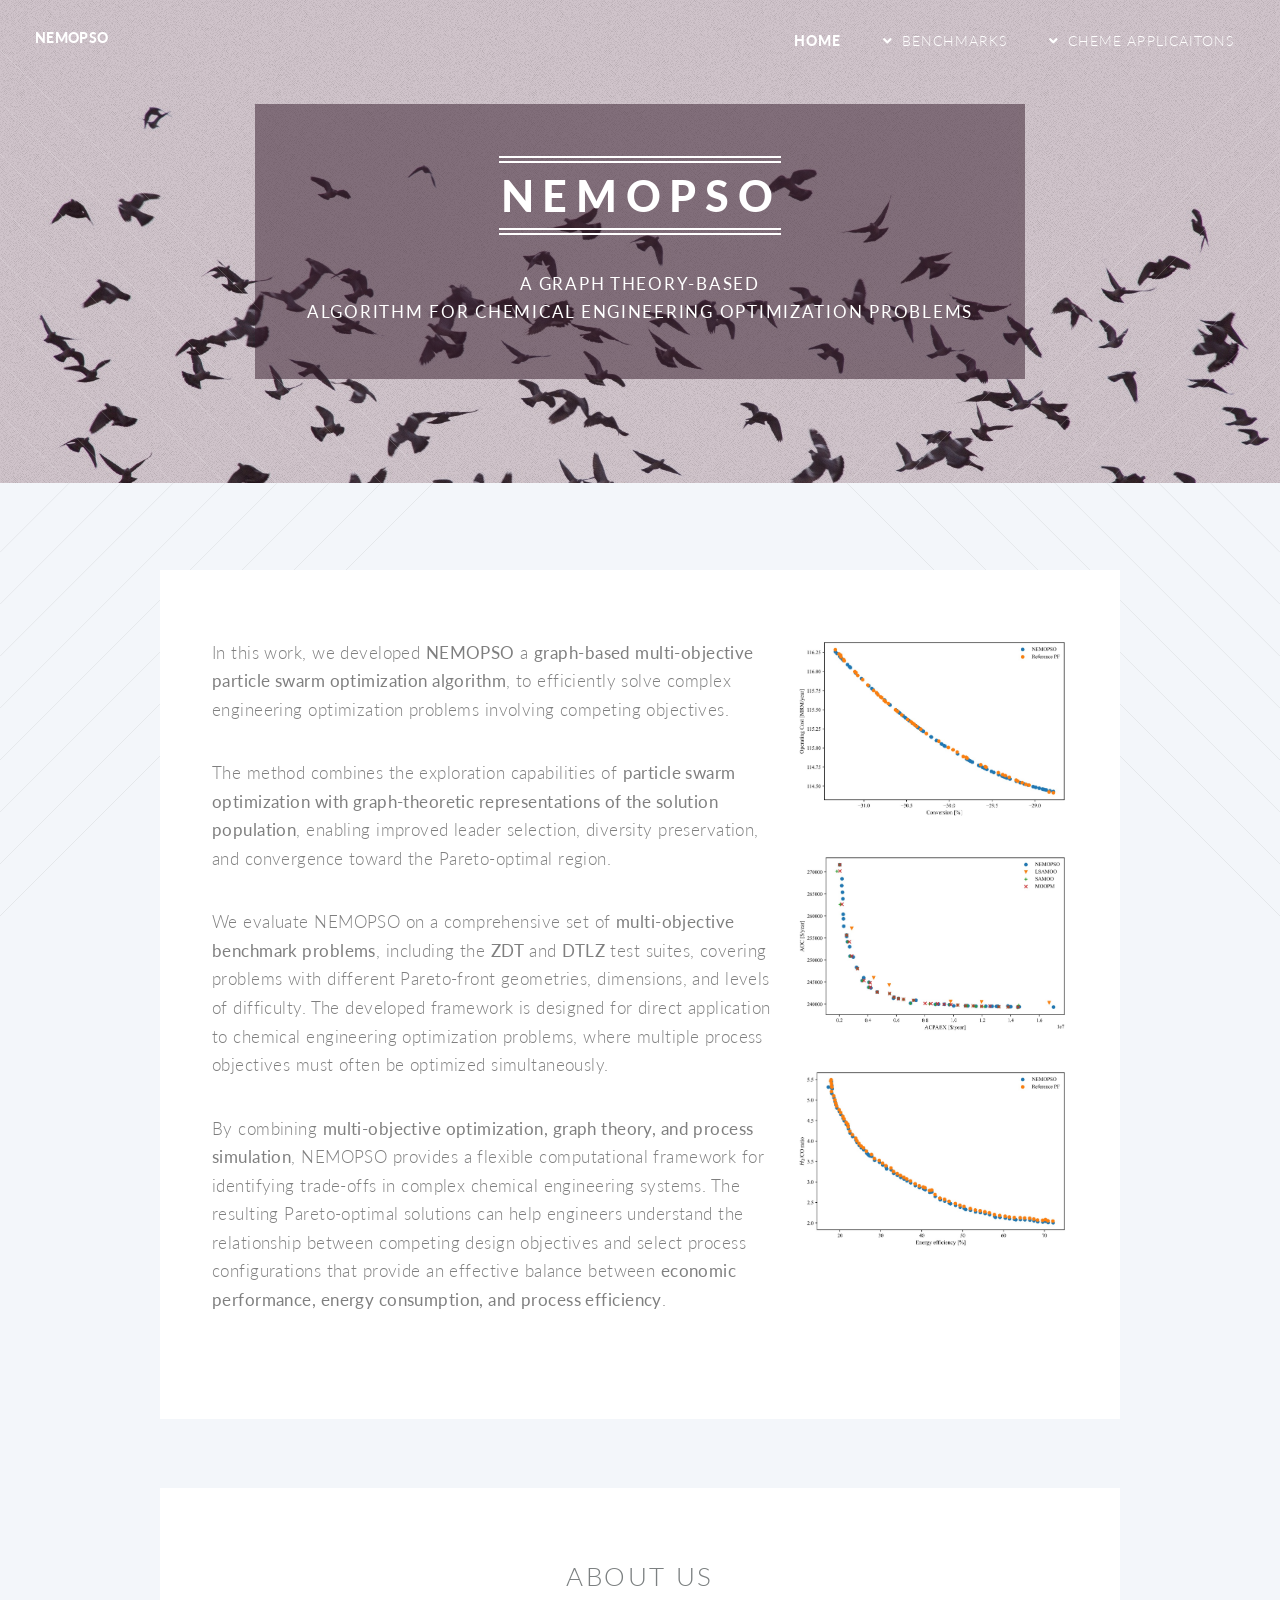
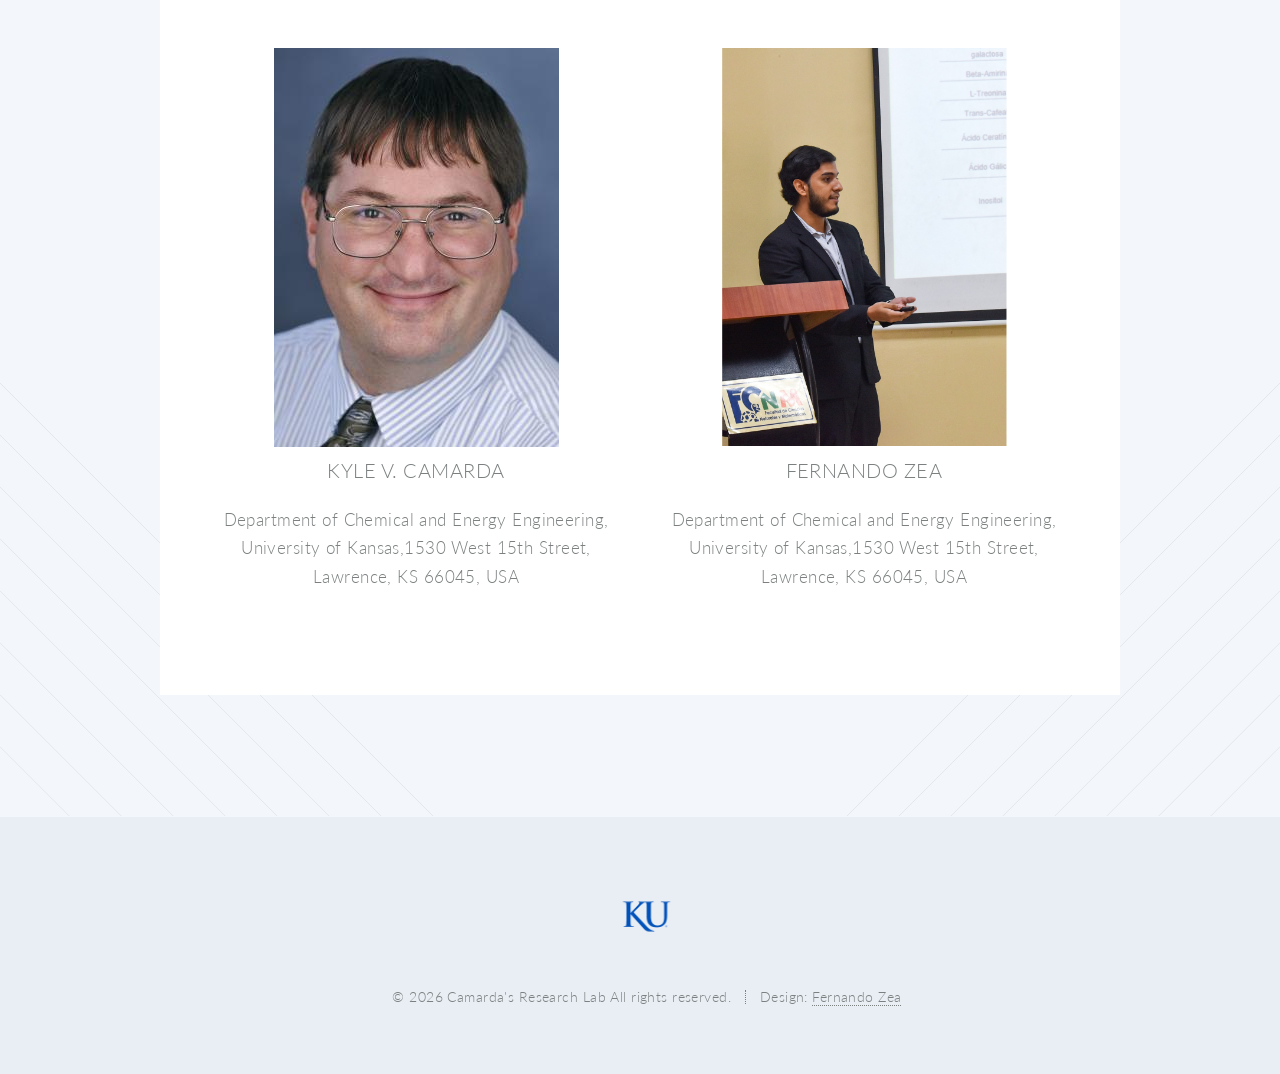
==== index.html @ f082ff65 "Add files via upload" ====
<!DOCTYPE HTML>

<html>
	<head>
		<title>Network-Enhanced Multi-Objective Particle Swarm Optimization (NEMOPSO)</title>
		<meta charset="utf-8" />
		<meta name="viewport" content="width=device-width, initial-scale=1, user-scalable=no" />
		<link rel="stylesheet" href="assets/css/main.css" />
		<noscript><link rel="stylesheet" href="assets/css/noscript.css" /></noscript>
	</head>
	<body class="index is-preload">
		<div id="page-wrapper">
	
			<!-- Header -->
				<header id="header" class="alt">
					<h1 id="logo"><a href="index.html">NEMOPSO<span></span></a></h1>
					<nav id="nav">
						<ul>
							<li class="current"><a href="index.html">Home</a></li>
							<li class="submenu">
								<a href="#">Benchmarks</a>
								<ul>
									<li class="submenu"><a href="zdt1.html">ZDT1</a>
									</li>
									<li class="submenu"><a href="zdt2.html">ZDT2</a>
									</li>
									<li class="submenu"><a href="zdt3.html">ZDT3</a>
									</li>
									<li class="submenu"><a href="zdt4.html">ZDT4</a>
									</li>
									<li class="submenu"><a href="zdt6.html">ZDT6</a>
									</li>
								</ul>
							</li>
							<li class="submenu">
								<a href="#">ChemE Applicaitons</a>
								<ul>
									<li class="submenu"><a href="LDPE.html">LDPE Reactor</a>
									</li>
									<li class="submenu"><a href="Distillation.html">Distillation Column</a>
									</li>
									<li class="submenu"><a href="TRM.html">Tri-Methane Reforming</a>
									</li>
									<li class="submenu"><a href="Snar.html">Nucleophilic Substitution</a>
									</li>
								</ul>
							</li>
						</ul>
					</nav>
				</header>

			<!-- Banner -->
				<section id="banner">
					<div class="inner">
						<header>
							<h2>NEMOPSO</h2>
						</header>
						<p><strong>A Graph Theory-Based</strong>
						<br />
						 <strong>Algorithm for Chemical Engineering Optimization Problems</strong></p>
						<!--footer>
							<ul class="buttons stacked">
								<li><a href="#main" class="button fit scrolly">Tell Me More</a></li>
							</ul>
						</footer-->
					</div>

				</section>

			<!-- Main -->
				<article id="main">
					<!-- One -->
						<section class="wrapper style2 container special-alt">
							<div class="row gtr-50">
								<div class="col-8 col-12-narrower">
									<header>
										<p>In this work, we developed <strong>NEMOPSO</strong> a <strong>graph-based multi-objective particle swarm optimization algorithm</strong>, to efficiently solve complex engineering optimization problems involving competing objectives.</p>
									</header>
									<p>The method combines the exploration capabilities of <strong>particle swarm optimization with graph-theoretic representations of the solution population</strong>, enabling improved leader selection, diversity preservation, and convergence toward the Pareto-optimal region.</p>
									<p>We evaluate NEMOPSO on a comprehensive set of <strong>multi-objective benchmark problems</strong>, including the <strong>ZDT</strong> and <strong>DTLZ</strong> test suites, covering problems with different Pareto-front geometries, dimensions, and levels of difficulty.
									The developed framework is designed for direct application to chemical engineering optimization problems, where multiple process objectives must often be optimized simultaneously.</p>
									<p>By combining <strong>multi-objective optimization, graph theory, and process simulation</strong>, NEMOPSO provides a flexible computational framework for identifying trade-offs in complex chemical engineering systems. 
										The resulting Pareto-optimal solutions can help engineers understand the relationship between competing design objectives and select process configurations that provide an effective balance between 
										<strong>economic performance, energy consumption, and process efficiency</strong>.</p>
								</div>
								<div class="col-4 col-12-narrower imp-narrower">
									<section>
										<a href="#" class="image featured"><img src="images\Fig_1_Pareto front comparison of reference problem and NEMOPSO LDPE reactor.jpg" alt="" /></a>
										<a href="#" class="image featured"><img src="images/Fig_2_Pareto front comparison of reference problem and NEMOPSO Distillation column.jpg" alt="" /></a>
										<a href="#" class="image featured"><img src="images/Fig_3_Pareto front comparison of reference problem and NEMOPSO TRM.jpg" alt="" /></a>
									</section>
								</div>
							</div>
						</section>

					<!-- Two -->
						<section class="wrapper style3 container special">
							<header class="major">
								<h2>About us</h2>
							</header>
							<div class="row">
								<div class="col-6 col-12-narrower">
										<section>
										<img src="images/KyleCamarda.jpg" alt="" width="285" height="399"/>
										<header>
											<h3>Kyle V. Camarda</h3>
										</header>
										<p>Department of Chemical and Energy Engineering, University of Kansas,1530 West 15th Street, 
											Lawrence, KS 66045, USA</p>
									</section>
								</div>
								<div class="col-6 col-12-narrower">
									<section>
										<img src="images/Fernando Zea.svg" alt="" width="285" height="399"/>
										<header>
											<h3>Fernando Zea</h3>
										</header>
										<p>Department of Chemical and Energy Engineering, University of Kansas,1530 West 15th Street, 
											Lawrence, KS 66045, USA</p>
									</section>
								</div>
							</div>
							<div class="row">
								<div class="col-6 col-12-narrower">
									<section>
									</section>
								</div>
								<div class="col-6 col-12-narrower">
									<section>
									</section>
								</div>
							</div>
						</section>
				</article>

			<!-- Footer -->
				<footer id="footer">
					<div style="display: flex; align-items: center; justify-content: center;">
						<ul class="icons">
							<li>
								<a href="https://ku.edu/" target="_blank" class="icon brands circle">
									<img src="images/Untitled design.png" class="icon brands circle" alt="Icon">
								</a>
							</li>
						</ul>
					</div>
					<ul class="copyright">
						<li>&copy; 2026 Camarda's Research Lab All rights reserved.</li><li>Design: <a href="https://github.com/zeafernando">Fernando Zea</a></li>
					</ul>
				</footer>
		</div>

		<!-- Scripts -->
			<script src="assets/js/jquery.min.js"></script>
			<script src="assets/js/jquery.dropotron.min.js"></script>
			<script src="assets/js/jquery.scrolly.min.js"></script>
			<script src="assets/js/jquery.scrollex.min.js"></script>
			<script src="assets/js/browser.min.js"></script>
			<script src="assets/js/breakpoints.min.js"></script>
			<script src="assets/js/util.js"></script>
			<script src="assets/js/main.js"></script>

	</body>
</html>
---- assets/css/main.css ----
@import url("fontawesome-all.min.css");
@import url("https://fonts.googleapis.com/css?family=Lato:300,400,900");

/*
	Twenty by HTML5 UP
	html5up.net | @ajlkn
	Free for personal and commercial use under the CCA 3.0 license (html5up.net/license)
*/

html, body, div, span, applet, object,
iframe, h1, h2, h3, h4, h5, h6, p, blockquote,
pre, a, abbr, acronym, address, big, cite,
code, del, dfn, em, img, ins, kbd, q, s, samp,
small, strike, strong, sub, sup, tt, var, b,
u, i, center, dl, dt, dd, ol, ul, li, fieldset,
form, label, legend, table, caption, tbody,
tfoot, thead, tr, th, td, article, aside,
canvas, details, embed, figure, figcaption,
footer, header, hgroup, menu, nav, output, ruby,
section, summary, time, mark, audio, video {
	margin: 0;
	padding: 0;
	border: 0;
	font-size: 100%;
	font: inherit;
	vertical-align: baseline;}

article, aside, details, figcaption, figure,
footer, header, hgroup, menu, nav, section {
	display: block;}

body {
	line-height: 1;
}

ol, ul {
	list-style: none;
}

blockquote, q {
	quotes: none;
}

	blockquote:before, blockquote:after, q:before, q:after {
		content: '';
		content: none;
	}

table {
	border-collapse: collapse;
	border-spacing: 0;
}

body {
	-webkit-text-size-adjust: none;
}

mark {
	background-color: transparent;
	color: inherit;
}

input::-moz-focus-inner {
	border: 0;
	padding: 0;
}

input, select, textarea {
	-moz-appearance: none;
	-webkit-appearance: none;
	-ms-appearance: none;
	appearance: none;
}

/* Basic */

	html {
		box-sizing: border-box;
	}

	*, *:before, *:after {
		box-sizing: inherit;
	}

	body {
		background: #f3f6fa;
	}

		body.is-preload *, body.is-preload *:before, body.is-preload *:after {
			-moz-animation: none !important;
			-webkit-animation: none !important;
			-ms-animation: none !important;
			animation: none !important;
			-moz-transition: none !important;
			-webkit-transition: none !important;
			-ms-transition: none !important;
			transition: none !important;
		}

	body, input, select, textarea {
		color: #7c8081;
		font-family: 'Lato', sans-serif;
		font-size: 15pt;
		font-weight: 300;
		letter-spacing: 0.025em;
		line-height: 1.75em;
	}

	a {
		-moz-transition: color 0.2s ease-in-out, border-color 0.2s ease-in-out, background-color 0.2s ease-in-out;
		-webkit-transition: color 0.2s ease-in-out, border-color 0.2s ease-in-out, background-color 0.2s ease-in-out;
		-ms-transition: color 0.2s ease-in-out, border-color 0.2s ease-in-out, background-color 0.2s ease-in-out;
		transition: color 0.2s ease-in-out, border-color 0.2s ease-in-out, background-color 0.2s ease-in-out;
		color: #3fb1a3;
		text-decoration: none;
		border-bottom: dotted 1px;
	}

		a:hover {
			border-bottom-color: transparent;
		}

	strong, b {
		font-weight: 400;
	}

	p, ul, ol, dl, table, blockquote {
		margin: 0 0 2em 0;
	}

	h1, h2, h3, h4, h5, h6 {
		color: inherit;
		font-weight: 300;
		line-height: 1.75em;
		margin-bottom: 1em;
		text-transform: uppercase;
	}

		h1 a, h2 a, h3 a, h4 a, h5 a, h6 a {
			color: inherit;
			text-decoration: none;
			border: 0;
		}

	h2 {
		font-size: 1.5em;
		letter-spacing: 0.1em;
	}

	h3 {
		font-size: 1.15em;
		letter-spacing: 0.025em;
	}

	sub {
		font-size: 0.8em;
		position: relative;
		top: 0.5em;
	}

	sup {
		font-size: 0.8em;
		position: relative;
		top: -0.5em;
	}

	hr {
		border-top: solid 1px rgba(124, 128, 129, 0.2);
		border: 0;
		margin-bottom: 1.5em;
	}

	blockquote {
		border-left: solid 0.5em rgba(124, 128, 129, 0.2);
		font-style: italic;
		padding: 1em 0 1em 2em;
	}

/* Container */

	.container {
		margin: 0 auto;
		max-width: 100%;
		width: 1400px;
	}

		.container.medium {
			width: 1050px;
		}

		@media screen and (max-width: 1680px) {

			.container {
				width: 1200px;
			}

				.container.medium {
					width: 900px;
				}

		}

		@media screen and (max-width: 1280px) {

			.container {
				width: 960px;
			}

				.container.medium {
					width: 735px;
				}

		}

		@media screen and (max-width: 980px) {

			.container {
				width: 95%;
			}

				.container.medium {
					width: 71.25%;
				}

		}

		@media screen and (max-width: 840px) {

			.container {
				width: 95%;
			}

				.container.medium {
					width: 95%;
				}

		}

		@media screen and (max-width: 736px) {

			.container {
				width: 100%;
			}

				.container.medium {
					width: 100%;
				}

		}

/* Row */

	.row {
		display: flex;
		flex-wrap: wrap;
		box-sizing: border-box;
		align-items: stretch;
	}

		.row > * {
			box-sizing: border-box;
		}

		.row.gtr-uniform > * > :last-child {
			margin-bottom: 0;
		}

		.row.aln-left {
			justify-content: flex-start;
		}

		.row.aln-center {
			justify-content: center;
		}

		.row.aln-right {
			justify-content: flex-end;
		}

		.row.aln-top {
			align-items: flex-start;
		}

		.row.aln-middle {
			align-items: center;
		}

		.row.aln-bottom {
			align-items: flex-end;
		}

		.row > .imp {
			order: -1;
		}

		.row > .col-1 {
			width: 8.33333%;
		}

		.row > .off-1 {
			margin-left: 8.33333%;
		}

		.row > .col-2 {
			width: 16.66667%;
		}

		.row > .off-2 {
			margin-left: 16.66667%;
		}

		.row > .col-3 {
			width: 25%;
		}

		.row > .off-3 {
			margin-left: 25%;
		}

		.row > .col-4 {
			width: 33.33333%;
		}

		.row > .off-4 {
			margin-left: 33.33333%;
		}

		.row > .col-5 {
			width: 41.66667%;
		}

		.row > .off-5 {
			margin-left: 41.66667%;
		}

		.row > .col-6 {
			width: 50%;
		}

		.row > .off-6 {
			margin-left: 50%;
		}

		.row > .col-7 {
			width: 58.33333%;
		}

		.row > .off-7 {
			margin-left: 58.33333%;
		}

		.row > .col-8 {
			width: 66.66667%;
		}

		.row > .off-8 {
			margin-left: 66.66667%;
		}

		.row > .col-9 {
			width: 75%;
		}

		.row > .off-9 {
			margin-left: 75%;
		}

		.row > .col-10 {
			width: 83.33333%;
		}

		.row > .off-10 {
			margin-left: 83.33333%;
		}

		.row > .col-11 {
			width: 91.66667%;
		}

		.row > .off-11 {
			margin-left: 91.66667%;
		}

		.row > .col-12 {
			width: 100%;
		}

		.row > .off-12 {
			margin-left: 100%;
		}

		.row.gtr-0 {
			margin-top: 0px;
			margin-left: 0px;
		}

			.row.gtr-0 > * {
				padding: 0px 0 0 0px;
			}

			.row.gtr-0.gtr-uniform {
				margin-top: 0px;
			}

				.row.gtr-0.gtr-uniform > * {
					padding-top: 0px;
				}

		.row.gtr-25 {
			margin-top: -12.5px;
			margin-left: -12.5px;
		}

			.row.gtr-25 > * {
				padding: 12.5px 0 0 12.5px;
			}

			.row.gtr-25.gtr-uniform {
				margin-top: -12.5px;
			}

				.row.gtr-25.gtr-uniform > * {
					padding-top: 12.5px;
				}

		.row.gtr-50 {
			margin-top: -25px;
			margin-left: -25px;
		}

			.row.gtr-50 > * {
				padding: 25px 0 0 25px;
			}

			.row.gtr-50.gtr-uniform {
				margin-top: -25px;
			}

				.row.gtr-50.gtr-uniform > * {
					padding-top: 25px;
				}

		.row {
			margin-top: -50px;
			margin-left: -50px;
		}

			.row > * {
				padding: 50px 0 0 50px;
			}

			.row.gtr-uniform {
				margin-top: -50px;
			}

				.row.gtr-uniform > * {
					padding-top: 50px;
				}

		.row.gtr-150 {
			margin-top: -75px;
			margin-left: -75px;
		}

			.row.gtr-150 > * {
				padding: 75px 0 0 75px;
			}

			.row.gtr-150.gtr-uniform {
				margin-top: -75px;
			}

				.row.gtr-150.gtr-uniform > * {
					padding-top: 75px;
				}

		.row.gtr-200 {
			margin-top: -100px;
			margin-left: -100px;
		}

			.row.gtr-200 > * {
				padding: 100px 0 0 100px;
			}

			.row.gtr-200.gtr-uniform {
				margin-top: -100px;
			}

				.row.gtr-200.gtr-uniform > * {
					padding-top: 100px;
				}

		@media screen and (max-width: 1680px) {

			.row {
				display: flex;
				flex-wrap: wrap;
				box-sizing: border-box;
				align-items: stretch;
			}

				.row > * {
					box-sizing: border-box;
				}

				.row.gtr-uniform > * > :last-child {
					margin-bottom: 0;
				}

				.row.aln-left {
					justify-content: flex-start;
				}

				.row.aln-center {
					justify-content: center;
				}

				.row.aln-right {
					justify-content: flex-end;
				}

				.row.aln-top {
					align-items: flex-start;
				}

				.row.aln-middle {
					align-items: center;
				}

				.row.aln-bottom {
					align-items: flex-end;
				}

				.row > .imp-wide {
					order: -1;
				}

				.row > .col-1-wide {
					width: 8.33333%;
				}

				.row > .off-1-wide {
					margin-left: 8.33333%;
				}

				.row > .col-2-wide {
					width: 16.66667%;
				}

				.row > .off-2-wide {
					margin-left: 16.66667%;
				}

				.row > .col-3-wide {
					width: 25%;
				}

				.row > .off-3-wide {
					margin-left: 25%;
				}

				.row > .col-4-wide {
					width: 33.33333%;
				}

				.row > .off-4-wide {
					margin-left: 33.33333%;
				}

				.row > .col-5-wide {
					width: 41.66667%;
				}

				.row > .off-5-wide {
					margin-left: 41.66667%;
				}

				.row > .col-6-wide {
					width: 50%;
				}

				.row > .off-6-wide {
					margin-left: 50%;
				}

				.row > .col-7-wide {
					width: 58.33333%;
				}

				.row > .off-7-wide {
					margin-left: 58.33333%;
				}

				.row > .col-8-wide {
					width: 66.66667%;
				}

				.row > .off-8-wide {
					margin-left: 66.66667%;
				}

				.row > .col-9-wide {
					width: 75%;
				}

				.row > .off-9-wide {
					margin-left: 75%;
				}

				.row > .col-10-wide {
					width: 83.33333%;
				}

				.row > .off-10-wide {
					margin-left: 83.33333%;
				}

				.row > .col-11-wide {
					width: 91.66667%;
				}

				.row > .off-11-wide {
					margin-left: 91.66667%;
				}

				.row > .col-12-wide {
					width: 100%;
				}

				.row > .off-12-wide {
					margin-left: 100%;
				}

				.row.gtr-0 {
					margin-top: 0px;
					margin-left: 0px;
				}

					.row.gtr-0 > * {
						padding: 0px 0 0 0px;
					}

					.row.gtr-0.gtr-uniform {
						margin-top: 0px;
					}

						.row.gtr-0.gtr-uniform > * {
							padding-top: 0px;
						}

				.row.gtr-25 {
					margin-top: -10px;
					margin-left: -10px;
				}

					.row.gtr-25 > * {
						padding: 10px 0 0 10px;
					}

					.row.gtr-25.gtr-uniform {
						margin-top: -10px;
					}

						.row.gtr-25.gtr-uniform > * {
							padding-top: 10px;
						}

				.row.gtr-50 {
					margin-top: -20px;
					margin-left: -20px;
				}

					.row.gtr-50 > * {
						padding: 20px 0 0 20px;
					}

					.row.gtr-50.gtr-uniform {
						margin-top: -20px;
					}

						.row.gtr-50.gtr-uniform > * {
							padding-top: 20px;
						}

				.row {
					margin-top: -40px;
					margin-left: -40px;
				}

					.row > * {
						padding: 40px 0 0 40px;
					}

					.row.gtr-uniform {
						margin-top: -40px;
					}

						.row.gtr-uniform > * {
							padding-top: 40px;
						}

				.row.gtr-150 {
					margin-top: -60px;
					margin-left: -60px;
				}

					.row.gtr-150 > * {
						padding: 60px 0 0 60px;
					}

					.row.gtr-150.gtr-uniform {
						margin-top: -60px;
					}

						.row.gtr-150.gtr-uniform > * {
							padding-top: 60px;
						}

				.row.gtr-200 {
					margin-top: -80px;
					margin-left: -80px;
				}

					.row.gtr-200 > * {
						padding: 80px 0 0 80px;
					}

					.row.gtr-200.gtr-uniform {
						margin-top: -80px;
					}

						.row.gtr-200.gtr-uniform > * {
							padding-top: 80px;
						}

		}

		@media screen and (max-width: 1280px) {

			.row {
				display: flex;
				flex-wrap: wrap;
				box-sizing: border-box;
				align-items: stretch;
			}

				.row > * {
					box-sizing: border-box;
				}

				.row.gtr-uniform > * > :last-child {
					margin-bottom: 0;
				}

				.row.aln-left {
					justify-content: flex-start;
				}

				.row.aln-center {
					justify-content: center;
				}

				.row.aln-right {
					justify-content: flex-end;
				}

				.row.aln-top {
					align-items: flex-start;
				}

				.row.aln-middle {
					align-items: center;
				}

				.row.aln-bottom {
					align-items: flex-end;
				}

				.row > .imp-normal {
					order: -1;
				}

				.row > .col-1-normal {
					width: 8.33333%;
				}

				.row > .off-1-normal {
					margin-left: 8.33333%;
				}

				.row > .col-2-normal {
					width: 16.66667%;
				}

				.row > .off-2-normal {
					margin-left: 16.66667%;
				}

				.row > .col-3-normal {
					width: 25%;
				}

				.row > .off-3-normal {
					margin-left: 25%;
				}

				.row > .col-4-normal {
					width: 33.33333%;
				}

				.row > .off-4-normal {
					margin-left: 33.33333%;
				}

				.row > .col-5-normal {
					width: 41.66667%;
				}

				.row > .off-5-normal {
					margin-left: 41.66667%;
				}

				.row > .col-6-normal {
					width: 50%;
				}

				.row > .off-6-normal {
					margin-left: 50%;
				}

				.row > .col-7-normal {
					width: 58.33333%;
				}

				.row > .off-7-normal {
					margin-left: 58.33333%;
				}

				.row > .col-8-normal {
					width: 66.66667%;
				}

				.row > .off-8-normal {
					margin-left: 66.66667%;
				}

				.row > .col-9-normal {
					width: 75%;
				}

				.row > .off-9-normal {
					margin-left: 75%;
				}

				.row > .col-10-normal {
					width: 83.33333%;
				}

				.row > .off-10-normal {
					margin-left: 83.33333%;
				}

				.row > .col-11-normal {
					width: 91.66667%;
				}

				.row > .off-11-normal {
					margin-left: 91.66667%;
				}

				.row > .col-12-normal {
					width: 100%;
				}

				.row > .off-12-normal {
					margin-left: 100%;
				}

				.row.gtr-0 {
					margin-top: 0px;
					margin-left: 0px;
				}

					.row.gtr-0 > * {
						padding: 0px 0 0 0px;
					}

					.row.gtr-0.gtr-uniform {
						margin-top: 0px;
					}

						.row.gtr-0.gtr-uniform > * {
							padding-top: 0px;
						}

				.row.gtr-25 {
					margin-top: -10px;
					margin-left: -10px;
				}

					.row.gtr-25 > * {
						padding: 10px 0 0 10px;
					}

					.row.gtr-25.gtr-uniform {
						margin-top: -10px;
					}

						.row.gtr-25.gtr-uniform > * {
							padding-top: 10px;
						}

				.row.gtr-50 {
					margin-top: -20px;
					margin-left: -20px;
				}

					.row.gtr-50 > * {
						padding: 20px 0 0 20px;
					}

					.row.gtr-50.gtr-uniform {
						margin-top: -20px;
					}

						.row.gtr-50.gtr-uniform > * {
							padding-top: 20px;
						}

				.row {
					margin-top: -40px;
					margin-left: -40px;
				}

					.row > * {
						padding: 40px 0 0 40px;
					}

					.row.gtr-uniform {
						margin-top: -40px;
					}

						.row.gtr-uniform > * {
							padding-top: 40px;
						}

				.row.gtr-150 {
					margin-top: -60px;
					margin-left: -60px;
				}

					.row.gtr-150 > * {
						padding: 60px 0 0 60px;
					}

					.row.gtr-150.gtr-uniform {
						margin-top: -60px;
					}

						.row.gtr-150.gtr-uniform > * {
							padding-top: 60px;
						}

				.row.gtr-200 {
					margin-top: -80px;
					margin-left: -80px;
				}

					.row.gtr-200 > * {
						padding: 80px 0 0 80px;
					}

					.row.gtr-200.gtr-uniform {
						margin-top: -80px;
					}

						.row.gtr-200.gtr-uniform > * {
							padding-top: 80px;
						}

		}

		@media screen and (max-width: 980px) {

			.row {
				display: flex;
				flex-wrap: wrap;
				box-sizing: border-box;
				align-items: stretch;
			}

				.row > * {
					box-sizing: border-box;
				}

				.row.gtr-uniform > * > :last-child {
					margin-bottom: 0;
				}

				.row.aln-left {
					justify-content: flex-start;
				}

				.row.aln-center {
					justify-content: center;
				}

				.row.aln-right {
					justify-content: flex-end;
				}

				.row.aln-top {
					align-items: flex-start;
				}

				.row.aln-middle {
					align-items: center;
				}

				.row.aln-bottom {
					align-items: flex-end;
				}

				.row > .imp-narrow {
					order: -1;
				}

				.row > .col-1-narrow {
					width: 8.33333%;
				}

				.row > .off-1-narrow {
					margin-left: 8.33333%;
				}

				.row > .col-2-narrow {
					width: 16.66667%;
				}

				.row > .off-2-narrow {
					margin-left: 16.66667%;
				}

				.row > .col-3-narrow {
					width: 25%;
				}

				.row > .off-3-narrow {
					margin-left: 25%;
				}

				.row > .col-4-narrow {
					width: 33.33333%;
				}

				.row > .off-4-narrow {
					margin-left: 33.33333%;
				}

				.row > .col-5-narrow {
					width: 41.66667%;
				}

				.row > .off-5-narrow {
					margin-left: 41.66667%;
				}

				.row > .col-6-narrow {
					width: 50%;
				}

				.row > .off-6-narrow {
					margin-left: 50%;
				}

				.row > .col-7-narrow {
					width: 58.33333%;
				}

				.row > .off-7-narrow {
					margin-left: 58.33333%;
				}

				.row > .col-8-narrow {
					width: 66.66667%;
				}

				.row > .off-8-narrow {
					margin-left: 66.66667%;
				}

				.row > .col-9-narrow {
					width: 75%;
				}

				.row > .off-9-narrow {
					margin-left: 75%;
				}

				.row > .col-10-narrow {
					width: 83.33333%;
				}

				.row > .off-10-narrow {
					margin-left: 83.33333%;
				}

				.row > .col-11-narrow {
					width: 91.66667%;
				}

				.row > .off-11-narrow {
					margin-left: 91.66667%;
				}

				.row > .col-12-narrow {
					width: 100%;
				}

				.row > .off-12-narrow {
					margin-left: 100%;
				}

				.row.gtr-0 {
					margin-top: 0px;
					margin-left: 0px;
				}

					.row.gtr-0 > * {
						padding: 0px 0 0 0px;
					}

					.row.gtr-0.gtr-uniform {
						margin-top: 0px;
					}

						.row.gtr-0.gtr-uniform > * {
							padding-top: 0px;
						}

				.row.gtr-25 {
					margin-top: -7.5px;
					margin-left: -7.5px;
				}

					.row.gtr-25 > * {
						padding: 7.5px 0 0 7.5px;
					}

					.row.gtr-25.gtr-uniform {
						margin-top: -7.5px;
					}

						.row.gtr-25.gtr-uniform > * {
							padding-top: 7.5px;
						}

				.row.gtr-50 {
					margin-top: -15px;
					margin-left: -15px;
				}

					.row.gtr-50 > * {
						padding: 15px 0 0 15px;
					}

					.row.gtr-50.gtr-uniform {
						margin-top: -15px;
					}

						.row.gtr-50.gtr-uniform > * {
							padding-top: 15px;
						}

				.row {
					margin-top: -30px;
					margin-left: -30px;
				}

					.row > * {
						padding: 30px 0 0 30px;
					}

					.row.gtr-uniform {
						margin-top: -30px;
					}

						.row.gtr-uniform > * {
							padding-top: 30px;
						}

				.row.gtr-150 {
					margin-top: -45px;
					margin-left: -45px;
				}

					.row.gtr-150 > * {
						padding: 45px 0 0 45px;
					}

					.row.gtr-150.gtr-uniform {
						margin-top: -45px;
					}

						.row.gtr-150.gtr-uniform > * {
							padding-top: 45px;
						}

				.row.gtr-200 {
					margin-top: -60px;
					margin-left: -60px;
				}

					.row.gtr-200 > * {
						padding: 60px 0 0 60px;
					}

					.row.gtr-200.gtr-uniform {
						margin-top: -60px;
					}

						.row.gtr-200.gtr-uniform > * {
							padding-top: 60px;
						}

		}

		@media screen and (max-width: 840px) {

			.row {
				display: flex;
				flex-wrap: wrap;
				box-sizing: border-box;
				align-items: stretch;
			}

				.row > * {
					box-sizing: border-box;
				}

				.row.gtr-uniform > * > :last-child {
					margin-bottom: 0;
				}

				.row.aln-left {
					justify-content: flex-start;
				}

				.row.aln-center {
					justify-content: center;
				}

				.row.aln-right {
					justify-content: flex-end;
				}

				.row.aln-top {
					align-items: flex-start;
				}

				.row.aln-middle {
					align-items: center;
				}

				.row.aln-bottom {
					align-items: flex-end;
				}

				.row > .imp-narrower {
					order: -1;
				}

				.row > .col-1-narrower {
					width: 8.33333%;
				}

				.row > .off-1-narrower {
					margin-left: 8.33333%;
				}

				.row > .col-2-narrower {
					width: 16.66667%;
				}

				.row > .off-2-narrower {
					margin-left: 16.66667%;
				}

				.row > .col-3-narrower {
					width: 25%;
				}

				.row > .off-3-narrower {
					margin-left: 25%;
				}

				.row > .col-4-narrower {
					width: 33.33333%;
				}

				.row > .off-4-narrower {
					margin-left: 33.33333%;
				}

				.row > .col-5-narrower {
					width: 41.66667%;
				}

				.row > .off-5-narrower {
					margin-left: 41.66667%;
				}

				.row > .col-6-narrower {
					width: 50%;
				}

				.row > .off-6-narrower {
					margin-left: 50%;
				}

				.row > .col-7-narrower {
					width: 58.33333%;
				}

				.row > .off-7-narrower {
					margin-left: 58.33333%;
				}

				.row > .col-8-narrower {
					width: 66.66667%;
				}

				.row > .off-8-narrower {
					margin-left: 66.66667%;
				}

				.row > .col-9-narrower {
					width: 75%;
				}

				.row > .off-9-narrower {
					margin-left: 75%;
				}

				.row > .col-10-narrower {
					width: 83.33333%;
				}

				.row > .off-10-narrower {
					margin-left: 83.33333%;
				}

				.row > .col-11-narrower {
					width: 91.66667%;
				}

				.row > .off-11-narrower {
					margin-left: 91.66667%;
				}

				.row > .col-12-narrower {
					width: 100%;
				}

				.row > .off-12-narrower {
					margin-left: 100%;
				}

				.row.gtr-0 {
					margin-top: 0px;
					margin-left: 0px;
				}

					.row.gtr-0 > * {
						padding: 0px 0 0 0px;
					}

					.row.gtr-0.gtr-uniform {
						margin-top: 0px;
					}

						.row.gtr-0.gtr-uniform > * {
							padding-top: 0px;
						}

				.row.gtr-25 {
					margin-top: -7.5px;
					margin-left: -7.5px;
				}

					.row.gtr-25 > * {
						padding: 7.5px 0 0 7.5px;
					}

					.row.gtr-25.gtr-uniform {
						margin-top: -7.5px;
					}

						.row.gtr-25.gtr-uniform > * {
							padding-top: 7.5px;
						}

				.row.gtr-50 {
					margin-top: -15px;
					margin-left: -15px;
				}

					.row.gtr-50 > * {
						padding: 15px 0 0 15px;
					}

					.row.gtr-50.gtr-uniform {
						margin-top: -15px;
					}

						.row.gtr-50.gtr-uniform > * {
							padding-top: 15px;
						}

				.row {
					margin-top: -30px;
					margin-left: -30px;
				}

					.row > * {
						padding: 30px 0 0 30px;
					}

					.row.gtr-uniform {
						margin-top: -30px;
					}

						.row.gtr-uniform > * {
							padding-top: 30px;
						}

				.row.gtr-150 {
					margin-top: -45px;
					margin-left: -45px;
				}

					.row.gtr-150 > * {
						padding: 45px 0 0 45px;
					}

					.row.gtr-150.gtr-uniform {
						margin-top: -45px;
					}

						.row.gtr-150.gtr-uniform > * {
							padding-top: 45px;
						}

				.row.gtr-200 {
					margin-top: -60px;
					margin-left: -60px;
				}

					.row.gtr-200 > * {
						padding: 60px 0 0 60px;
					}

					.row.gtr-200.gtr-uniform {
						margin-top: -60px;
					}

						.row.gtr-200.gtr-uniform > * {
							padding-top: 60px;
						}

		}

		@media screen and (max-width: 736px) {

			.row {
				display: flex;
				flex-wrap: wrap;
				box-sizing: border-box;
				align-items: stretch;
			}

				.row > * {
					box-sizing: border-box;
				}

				.row.gtr-uniform > * > :last-child {
					margin-bottom: 0;
				}

				.row.aln-left {
					justify-content: flex-start;
				}

				.row.aln-center {
					justify-content: center;
				}

				.row.aln-right {
					justify-content: flex-end;
				}

				.row.aln-top {
					align-items: flex-start;
				}

				.row.aln-middle {
					align-items: center;
				}

				.row.aln-bottom {
					align-items: flex-end;
				}

				.row > .imp-mobile {
					order: -1;
				}

				.row > .col-1-mobile {
					width: 8.33333%;
				}

				.row > .off-1-mobile {
					margin-left: 8.33333%;
				}

				.row > .col-2-mobile {
					width: 16.66667%;
				}

				.row > .off-2-mobile {
					margin-left: 16.66667%;
				}

				.row > .col-3-mobile {
					width: 25%;
				}

				.row > .off-3-mobile {
					margin-left: 25%;
				}

				.row > .col-4-mobile {
					width: 33.33333%;
				}

				.row > .off-4-mobile {
					margin-left: 33.33333%;
				}

				.row > .col-5-mobile {
					width: 41.66667%;
				}

				.row > .off-5-mobile {
					margin-left: 41.66667%;
				}

				.row > .col-6-mobile {
					width: 50%;
				}

				.row > .off-6-mobile {
					margin-left: 50%;
				}

				.row > .col-7-mobile {
					width: 58.33333%;
				}

				.row > .off-7-mobile {
					margin-left: 58.33333%;
				}

				.row > .col-8-mobile {
					width: 66.66667%;
				}

				.row > .off-8-mobile {
					margin-left: 66.66667%;
				}

				.row > .col-9-mobile {
					width: 75%;
				}

				.row > .off-9-mobile {
					margin-left: 75%;
				}

				.row > .col-10-mobile {
					width: 83.33333%;
				}

				.row > .off-10-mobile {
					margin-left: 83.33333%;
				}

				.row > .col-11-mobile {
					width: 91.66667%;
				}

				.row > .off-11-mobile {
					margin-left: 91.66667%;
				}

				.row > .col-12-mobile {
					width: 100%;
				}

				.row > .off-12-mobile {
					margin-left: 100%;
				}

				.row.gtr-0 {
					margin-top: 0px;
					margin-left: 0px;
				}

					.row.gtr-0 > * {
						padding: 0px 0 0 0px;
					}

					.row.gtr-0.gtr-uniform {
						margin-top: 0px;
					}

						.row.gtr-0.gtr-uniform > * {
							padding-top: 0px;
						}

				.row.gtr-25 {
					margin-top: -7.5px;
					margin-left: -7.5px;
				}

					.row.gtr-25 > * {
						padding: 7.5px 0 0 7.5px;
					}

					.row.gtr-25.gtr-uniform {
						margin-top: -7.5px;
					}

						.row.gtr-25.gtr-uniform > * {
							padding-top: 7.5px;
						}

				.row.gtr-50 {
					margin-top: -15px;
					margin-left: -15px;
				}

					.row.gtr-50 > * {
						padding: 15px 0 0 15px;
					}

					.row.gtr-50.gtr-uniform {
						margin-top: -15px;
					}

						.row.gtr-50.gtr-uniform > * {
							padding-top: 15px;
						}

				.row {
					margin-top: -30px;
					margin-left: -30px;
				}

					.row > * {
						padding: 30px 0 0 30px;
					}

					.row.gtr-uniform {
						margin-top: -30px;
					}

						.row.gtr-uniform > * {
							padding-top: 30px;
						}

				.row.gtr-150 {
					margin-top: -45px;
					margin-left: -45px;
				}

					.row.gtr-150 > * {
						padding: 45px 0 0 45px;
					}

					.row.gtr-150.gtr-uniform {
						margin-top: -45px;
					}

						.row.gtr-150.gtr-uniform > * {
							padding-top: 45px;
						}

				.row.gtr-200 {
					margin-top: -60px;
					margin-left: -60px;
				}

					.row.gtr-200 > * {
						padding: 60px 0 0 60px;
					}

					.row.gtr-200.gtr-uniform {
						margin-top: -60px;
					}

						.row.gtr-200.gtr-uniform > * {
							padding-top: 60px;
						}

		}

/* Section/Article */

	section.special, article.special {
		text-align: center;
	}

	header.major {
		padding-bottom: 2em;
	}

	header.special {
		margin-bottom: 5em;
		padding-top: 7em;
		position: relative;
		text-align: center;
	}

		header.special:before, header.special:after {
			border-bottom: solid 1.5px;
			border-top: solid 1.5px;
			content: '';
			height: 7px;
			opacity: 0.1;
			position: absolute;
			top: 1.75em;
			width: 43%;
		}

		header.special:before {
			left: 0;
		}

		header.special:after {
			right: 0;
		}

		header.special h2 {
			margin-bottom: 0;
		}

		header.special h2 + p {
			margin-bottom: 0;
			padding-top: 1.5em;
		}

		header.special .icon {
			cursor: default;
			height: 7em;
			left: 0;
			position: absolute;
			text-align: center;
			top: 1em;
			width: 100%;
		}

			header.special .icon:before {
				font-size: 3.5em;
				opacity: 0.35;
			}

	footer > :last-child {
		margin-bottom: 0;
	}

	footer.major {
		padding-top: 3em;
	}

/* Form */

	input[type="text"],
	input[type="password"],
	input[type="email"],
	textarea {
		-moz-transition: background-color 0.2s ease-in-out, border-color 0.2s ease-in-out;
		-webkit-transition: background-color 0.2s ease-in-out, border-color 0.2s ease-in-out;
		-ms-transition: background-color 0.2s ease-in-out, border-color 0.2s ease-in-out;
		transition: background-color 0.2s ease-in-out, border-color 0.2s ease-in-out;
		-moz-appearance: none;
		-webkit-appearance: none;
		-ms-appearance: none;
		appearance: none;
		background: none;
		border: solid 1px rgba(124, 128, 129, 0.2);
		border-radius: 0;
		color: inherit;
		display: block;
		padding: 0.75em;
		text-decoration: none;
		width: 100%;
		outline: 0;
	}

		input[type="text"]:focus,
		input[type="password"]:focus,
		input[type="email"]:focus,
		textarea:focus {
			border-color: #83d3c9;
		}

	input[type="text"],
	input[type="password"],
	input[type="email"] {
		line-height: 1em;
	}

	::-webkit-input-placeholder {
		color: inherit;
		opacity: 0.5;
		position: relative;
		top: 3px;
	}

	:-moz-placeholder {
		color: inherit;
		opacity: 0.5;
	}

	::-moz-placeholder {
		color: inherit;
		opacity: 0.5;
	}

	:-ms-input-placeholder {
		color: inherit;
		opacity: 0.5;
	}

/* Image */

	.image {
		border: 0;
		position: relative;
	}

		.image:before {
			/*background: url("images/overlay.png"); */
			content: '';
			height: 100%;
			left: 0;
			position: absolute;
			top: 0;
			width: 100%;
		}

		.image.fit {
			display: block;
		}

			.image.fit img {
				display: block;
				width: 100%;
			}

		.image.featured {
			display: block;
			margin: 0 0 2em 0;
		}

			.image.featured img {
				display: block;
				width: 100%;
			}

/* Icon */

	.icon {
		text-decoration: none;
		position: relative;
	}

		.icon:before {
			-moz-osx-font-smoothing: grayscale;
			-webkit-font-smoothing: antialiased;
			display: inline-block;
			font-style: normal;
			font-variant: normal;
			text-rendering: auto;
			line-height: 1;
			text-transform: none !important;
			font-family: 'Font Awesome 5 Free';
			font-weight: 400;
		}

		.icon.solid:before {
			font-weight: 900;
		}

		.icon:before {
			line-height: inherit;
		}

		.icon.brands:before {
			font-family: 'Font Awesome 5 Brands';
		}

		.icon.circle {
			-moz-transition: all 0.2s ease-in-out;
			-webkit-transition: all 0.2s ease-in-out;
			-ms-transition: all 0.2s ease-in-out;
			transition: all 0.2s ease-in-out;
			border: 0;
			border-radius: 100%;
			display: inline-block;
			font-size: 1.25em;
			height: 2.25em;
			left: 0;
			line-height: 2.25em;
			text-align: center;
			text-decoration: none;
			top: 0;
			width: 2.25em;
		}

			.icon.circle:hover {
				top: -0.2em;
			}

			.icon.circle.fa-twitter {
				background: #70aecd;
				color: #fff;
			}

				.icon.circle.fa-twitter:hover {
					background: #7fb7d2;
				}

			.icon.circle.fa-facebook-f {
				background: #7490c3;
				color: #fff;
			}

				.icon.circle.fa-facebook-f:hover {
					background: #829bc9;
				}

			.icon.circle.fa-google-plus-g {
				background: #db6b67;
				color: #fff;
			}

				.icon.circle.fa-google-plus-g:hover {
					background: #df7b77;
				}

			.icon.circle.fa-github {
				background: #dcad8b;
				color: #fff;
			}

				.icon.circle.fa-github:hover {
					background: #e1b89b;
				}

			.icon.circle.fa-dribbble {
				background: #da83ae;
				color: #fff;
			}

				.icon.circle.fa-dribbble:hover {
					background: #df93b8;
				}

		.icon.featured {
			cursor: default;
			display: block;
			margin: 0 0 1.5em 0;
			opacity: 0.35;
			text-align: center;
		}

			.icon.featured:before {
				font-size: 5em;
				line-height: 1em;
			}

		.icon > .label {
			display: none;
		}

/* List */

	ol {
		list-style: decimal;
		padding-left: 1.25em;
	}

		ol li {
			padding-left: 0.25em;
		}

	ul {
		list-style: disc;
		padding-left: 1em;
	}

		ul li {
			padding-left: 0.5em;
		}

/* Icons */

	ul.icons {
		list-style: none;
		padding-left: 0;
		cursor: default;
	}

		ul.icons li {
			display: inline-block;
			line-height: 1em;
			padding-left: 0.5em;
		}

			ul.icons li:first-child {
				padding-left: 0;
			}

/* Featured Icons */

	ul.featured-icons {
		cursor: default;
		margin: -0.75em 0 0 0;
		opacity: 0.35;
		overflow: hidden;
		position: relative;
		list-style: none;
		padding-left: 0;
	}

		ul.featured-icons li {
			display: block;
			float: left;
			text-align: center;
			width: 50%;
			padding-left: 0;
			margin-bottom: 1em;
		}

			ul.featured-icons li .icon {
				display: inline-block;
				font-size: 5.5em;
				height: 1em;
				line-height: 1.5em;
				width: 1em;
			}

/* Buttons */

	ul.buttons {
		cursor: default;
		list-style: none;
		padding-left: 0;
	}

		ul.buttons:last-child {
			margin-bottom: 0;
		}

		ul.buttons li {
			display: inline-block;
			padding: 0 0 0 1.5em;
		}

			ul.buttons li:first-child {
				padding: 0;
			}

		ul.buttons.stacked li {
			display: block;
			padding: 1.5em 0 0 0;
		}

			ul.buttons.stacked li:first-child {
				padding: 0;
			}

/* Table */

	table {
		width: 100%;
	}

		table.default {
			width: 100%;
		}

			table.default tbody tr {
				border-bottom: solid 1px rgba(124, 128, 129, 0.2);
			}

			table.default td {
				padding: 0.5em 1em 0.5em 1em;
			}

			table.default th {
				font-weight: 400;
				padding: 0.5em 1em 0.5em 1em;
				text-align: left;
			}

			table.default thead {
				background: #7c8081;
				color: #fff;
			}

/* Button */

	input[type="button"],
	input[type="submit"],
	input[type="reset"],
	button,
	.button {
		-moz-appearance: none;
		-webkit-appearance: none;
		-ms-appearance: none;
		appearance: none;
		-moz-transition: color 0.2s ease-in-out, border-color 0.2s ease-in-out, background-color 0.2s ease-in-out;
		-webkit-transition: color 0.2s ease-in-out, border-color 0.2s ease-in-out, background-color 0.2s ease-in-out;
		-ms-transition: color 0.2s ease-in-out, border-color 0.2s ease-in-out, background-color 0.2s ease-in-out;
		transition: color 0.2s ease-in-out, border-color 0.2s ease-in-out, background-color 0.2s ease-in-out;
		background: none;
		border: solid 1px;
		border-radius: 0;
		color: inherit;
		cursor: pointer;
		display: inline-block;
		font-size: 0.8em;
		font-weight: 900;
		letter-spacing: 2px;
		min-width: 18em;
		padding: 0 0.75em;
		line-height: 3.75em;
		text-align: center;
		text-decoration: none;
		text-transform: uppercase;
	}

		input[type="button"]:hover,
		input[type="submit"]:hover,
		input[type="reset"]:hover,
		button:hover,
		.button:hover {
			background: rgba(188, 202, 206, 0.15);
			border-color: inherit;
		}

		input[type="button"].primary,
		input[type="submit"].primary,
		input[type="reset"].primary,
		button.primary,
		.button.primary {
			background: #83d3c9;
			border-color: #83d3c9;
			color: #fff !important;
		}

			input[type="button"].primary:hover,
			input[type="submit"].primary:hover,
			input[type="reset"].primary:hover,
			button.primary:hover,
			.button.primary:hover {
				background: #96dad1 !important;
				border-color: #96dad1 !important;
			}

		input[type="button"].fit,
		input[type="submit"].fit,
		input[type="reset"].fit,
		button.fit,
		.button.fit {
			width: 100%;
		}

		input[type="button"].small,
		input[type="submit"].small,
		input[type="reset"].small,
		button.small,
		.button.small {
			font-size: 0.7em;
			min-width: 14em;
			padding: 0.5em 0;
		}

/* Wrapper */

	.wrapper {
		margin-bottom: 5em;
		padding: 5em;
	}

		.wrapper.style1 {
			padding: 0;
		}

		.wrapper.style2 {
			/*background-color: #83d3c9;*/
			background-color: #fff;
			background-image: url("images/light-bl.svg"), url("images/light-br.svg");
			background-position: bottom left, bottom right;
			background-repeat: no-repeat, no-repeat;
			background-size: 25em, 25em;
			color: rgba(0, 0, 0, 0.5);
		}

			.wrapper.style2 input[type="button"]:hover,
			.wrapper.style2 input[type="submit"]:hover,
			.wrapper.style2 input[type="reset"]:hover,
			.wrapper.style2 button:hover,
			.wrapper.style2 .button:hover {
				background: rgba(255, 255, 255, 0.15) !important;
			}

			.wrapper.style2 input[type="button"].primary,
			.wrapper.style2 input[type="submit"].primary,
			.wrapper.style2 input[type="reset"].primary,
			.wrapper.style2 button.primary,
			.wrapper.style2 .button.primary {
				background: #fff;
				border-color: #fff;
				color: #83d3c9 !important;
			}

				.wrapper.style2 input[type="button"].primary:hover,
				.wrapper.style2 input[type="submit"].primary:hover,
				.wrapper.style2 input[type="reset"].primary:hover,
				.wrapper.style2 button.primary:hover,
				.wrapper.style2 .button.primary:hover {
					border-color: inherit !important;
					color: #fff !important;
				}

		.wrapper.style3 {
			background: #fff;
			color: inherit;
		}

		.wrapper.style4 {
			background: #fff;
			color: inherit;
			padding: 4em;
		}

/* Header */

	@-moz-keyframes reveal-header {
		0% {
			top: -5em;
		}

		100% {
			top: 0;
		}
	}

	@-webkit-keyframes reveal-header {
		0% {
			top: -5em;
		}

		100% {
			top: 0;
		}
	}

	@-ms-keyframes reveal-header {
		0% {
			top: -5em;
		}

		100% {
			top: 0;
		}
	}

	@keyframes reveal-header {
		0% {
			top: -5em;
		}

		100% {
			top: 0;
		}
	}

	#header {
		background: #fff;
		box-shadow: 0 1px 2px 0 rgba(0, 0, 0, 0.075);
		color: inherit;
		cursor: default;
		font-size: 0.8em;
		left: 0;
		padding: 1em 1.5em;
		position: fixed;
		top: 0;
		width: 100%;
		z-index: 10000;
	}

		#header h1 {
			font-weight: 900;
			margin: 0;
		}

			#header h1 span {
				font-weight: 300;
			}

		#header nav {
			letter-spacing: 0.075em;
			position: absolute;
			right: 1.5em;
			text-transform: uppercase;
			top: 0.75em;
		}

			#header nav ul {
				list-style: none;
				padding-left: 0;
			}

				#header nav ul li {
					display: inline-block;
					margin-left: 1.5em;
					padding-left: 0;
				}

					#header nav ul li > ul {
						display: none;
					}

					#header nav ul li a {
						border: solid 1px transparent;
						color: inherit;
						display: inline-block;
						line-height: 1em;
						padding: 0.6em 0.75em;
						text-decoration: none;
					}

					#header nav ul li input[type="button"],
					#header nav ul li input[type="submit"],
					#header nav ul li input[type="reset"],
					#header nav ul li button,
					#header nav ul li .button {
						font-size: 1em;
						min-width: 0;
						width: auto;
					}

					#header nav ul li.submenu > a {
						text-decoration: none;
					}

						#header nav ul li.submenu > a:before {
							-moz-osx-font-smoothing: grayscale;
							-webkit-font-smoothing: antialiased;
							display: inline-block;
							font-style: normal;
							font-variant: normal;
							text-rendering: auto;
							line-height: 1;
							text-transform: none !important;
							font-family: 'Font Awesome 5 Free';
							font-weight: 900;
						}

						#header nav ul li.submenu > a:before {
							content: '\f107';
							margin-right: 0.65em;
						}

					#header nav ul li.active > a, #header nav ul li:hover > a {
						-moz-transition: all 0.2s ease-in-out;
						-webkit-transition: all 0.2s ease-in-out;
						-ms-transition: all 0.2s ease-in-out;
						transition: all 0.2s ease-in-out;
						background: rgba(188, 202, 206, 0.15);
					}

					#header nav ul li.current > a {
						font-weight: 900;
					}

		#header.reveal {
			-moz-animation: reveal-header 0.5s;
			-webkit-animation: reveal-header 0.5s;
			-ms-animation: reveal-header 0.5s;
			animation: reveal-header 0.5s;
		}

		#header.alt {
			-moz-animation: none;
			-webkit-animation: none;
			-ms-animation: none;
			animation: none;
			background: transparent;
			box-shadow: none;
			color: #fff;
			padding: 2em 2.5em;
			position: absolute;
		}

			#header.alt nav {
				right: 2.5em;
				top: 1.75em;
			}

				#header.alt nav ul li.active > a, #header.alt nav ul li:hover > a {
					border: solid 1px;
				}

/* Dropotron */

	.dropotron {
		list-style: none;
		padding-left: 0;
		background: #fff;
		box-shadow: 0 1px 2px 0 rgba(0, 0, 0, 0.075);
		line-height: 2.25em;
		min-width: 13em;
		padding: 1em 0;
		text-transform: uppercase;
		margin-top: calc(-1em + 1px);
	}

		.dropotron.level-0 {
			font-size: 0.7em;
			font-weight: 400;
			margin-top: 1.5em;
		}

			.dropotron.level-0:before {
				border-bottom: solid 0.5em #fff;
				border-left: solid 0.5em transparent;
				border-right: solid 0.5em transparent;
				content: '';
				left: 0.75em;
				position: absolute;
				top: -0.45em;
			}

		.dropotron > li {
			border-top: solid 1px rgba(124, 128, 129, 0.2);
			padding-left: 0;
		}

			.dropotron > li > a {
				-moz-transition: none;
				-webkit-transition: none;
				-ms-transition: none;
				transition: none;
				color: inherit;
				text-decoration: none;
				padding: 0 1em;
				border: 0;
			}

			.dropotron > li:hover > a {
				background: #83d3c9;
				color: #fff;
			}

			.dropotron > li:first-child {
				border-top: 0;
			}

/* Banner */

	@-moz-keyframes reveal-banner {
		0% {
			opacity: 0;
		}

		100% {
			opacity: 1;
		}
	}

	@-webkit-keyframes reveal-banner {
		0% {
			opacity: 0;
		}

		100% {
			opacity: 1;
		}
	}

	@-ms-keyframes reveal-banner {
		0% {
			opacity: 0;
		}

		100% {
			opacity: 1;
		}
	}

	@keyframes reveal-banner {
		0% {
			opacity: 0;
		}

		100% {
			opacity: 1;
		}
	}

	#banner {
		background-attachment: scroll, scroll, scroll, fixed;
		background-color: #645862;
		background-image: url("images/light-bl.svg"), url("images/light-br.svg"), url("images/overlay.png"), url("../../images/bird_swarm.jpg");
		background-position: bottom left, bottom right, top left, top center;
		background-repeat: no-repeat, no-repeat, repeat, no-repeat;
		background-size: 25em, 25em, auto, cover;
		color: #fff;
		cursor: default;
		padding: 6em 0;
		text-align: center;
	}

		#banner .inner {
			-moz-animation: reveal-banner 1s 0.25s ease-in-out;
			-webkit-animation: reveal-banner 1s 0.25s ease-in-out;
			-ms-animation: reveal-banner 1s 0.25s ease-in-out;
			animation: reveal-banner 1s 0.25s ease-in-out;
			-moz-animation-fill-mode: forwards;
			-webkit-animation-fill-mode: forwards;
			-ms-animation-fill-mode: forwards;
			animation-fill-mode: forwards;
			background: rgba(52, 27, 43, 0.5);
			color: #fff;
			display: inline-block;
			opacity: 0;
			padding: 3em;
			text-align: center;
		}

			#banner .inner header {
				display: inline-block;
				border-bottom: solid 2px;
				border-top: solid 2px;
				margin: 0 0 2em 0;
				padding: 3px 0 3px 0;
			}

				#banner .inner header h2 {
					border-bottom: solid 2px;
					border-top: solid 2px;
					font-size: 2.5em;
					font-weight: 900;
					letter-spacing: 0.2em;
					margin: 0;
					padding-left: 0.05em;
					position: relative;
					text-transform: uppercase;
				}

			#banner .inner p {
				letter-spacing: 0.1em;
				margin: 0;
				text-transform: uppercase;
			}

				#banner .inner p a {
					color: inherit;
					font-weight: 400;
					text-decoration: none;
				}

			#banner .inner footer {
				margin: 2em 0 0 0;
			}

/* Main */

	#main {
		background-image: url("images/dark-tl.svg"), url("images/dark-tr.svg"), url("images/dark-bl.svg"), url("images/dark-br.svg");
		background-position: top left, top right, bottom left, bottom right;
		background-repeat: no-repeat;
		background-size: 25em;
		padding: 7em 0;
	}

		#main > :last-child {
			margin-bottom: 0;
		}

		#main .sidebar section {
			border-top: solid 1px rgba(124, 128, 129, 0.2);
			margin: 3em 0 0 0;
			padding: 3em 0 0 0;
		}

			#main .sidebar section:first-child {
				border-top: 0;
				padding-top: 0;
				margin-top: 0;
			}

	body.index #main {
		padding-top: 5em;
	}

/* CTA */

	#cta {
		background-attachment: scroll, scroll, scroll, fixed;
		background-color: #645862;
		background-image: url("images/light-tl.svg"), url("images/light-tr.svg"), url("images/overlay.png"), url("../../images/banner.jpg");
		background-position: top left, top right, top left, bottom center;
		background-repeat: no-repeat, no-repeat, repeat, no-repeat;
		background-size: 25em, 25em, auto, cover;
		color: #fff;
		padding: 5em;
		text-align: center;
	}

		#cta header {
			margin-bottom: 2em;
		}

/* Footer */

	#footer {
		background: #E8EEF4;
		color: #7c8081;
		padding: 5em 5em 10em 5em;
		text-align: center;
	}

		#footer .copyright {
			font-size: 0.8em;
			line-height: 1em;
		}

			#footer .copyright a {
				color: inherit;
			}

			#footer .copyright li {
				display: inline-block;
				margin-left: 1em;
				padding-left: 1em;
				border-left: dotted 1px;
			}

				#footer .copyright li:first-child {
					margin: 0;
					padding: 0;
					border: 0;
				}

/* Wide */

	@media screen and (max-width: 1680px) {

		/* Basic */

			body, input, select, textarea {
				font-size: 14pt;
			}

		/* Section/Article */

			header.special {
				padding-top: 5.5em;
				margin-bottom: 4em;
			}

	}

/* Normal */

	@media screen and (max-width: 1280px) {

		/* Basic */

			body, input, select, textarea {
				font-size: 13pt;
				letter-spacing: 0.025em;
				line-height: 1.65em;
			}

			h1, h2, h3, h4, h5, h6 {
				line-height: 1.5em;
			}

		/* Section/Article */

			header.major {
				padding-bottom: 1.5em;
			}

			footer.major {
				padding-top: 2em;
			}

		/* Wrapper */

			.wrapper {
				margin-bottom: 4em;
				padding: 4em 3em;
			}

				.wrapper.style4 {
					padding: 3em;
				}

		/* Header */

			#header nav ul li {
				margin-left: 1em;
			}

		/* Banner */

			#banner {
				background-attachment: scroll;
			}

		/* CTA */

			#cta {
				padding: 4em;
				background-attachment: scroll;
			}

		/* Footer */

			#footer {
				padding: 4em;
			}

	}

/* Narrow */

	@media screen and (max-width: 980px) {

		/* Basic */

			body, input, select, textarea {
				font-size: 13pt;
				letter-spacing: 0.025em;
				line-height: 1.5em;
			}

		/* Section/Article */

			header br {
				display: none;
			}

			header.major {
				padding-bottom: 1em;
			}

			header.special {
				padding-left: 2.5em;
				padding-right: 2.5em;
			}

			footer.major {
				padding-top: 1.5em;
			}

		/* Wrapper */

			.wrapper {
				margin-bottom: 3em;
				padding: 3em 2.5em;
			}

				.wrapper.special br {
					display: none;
				}

				.wrapper.style1 {
					padding: 0 2.5em;
				}

				.wrapper.style2 {
					background-size: 15em;
				}

				.wrapper.style4 {
					padding: 2.5em;
				}

		/* Banner */

			#banner {
				background-size: 15em, 15em, auto, cover;
			}

		/* Main */

			#main {
				background-size: 15em;
			}

		/* CTA */

			#cta {
				background-size: 15em, 15em, auto, cover;
				padding: 3em;
			}

	}

/* Narrower */

	#navPanel, #navButton {
		display: none;
	}

	@media screen and (max-width: 840px) {

		/* Basic */

			html, body {
				overflow-x: hidden;
			}

			header.major {
				padding-bottom: 0.25em;
			}

			header.special {
				margin-bottom: 4em;
				padding-top: 5em;
			}

				header.special:before, header.special:after {
					width: 40%;
				}

				header.special h2 + p {
					padding-top: 1.25em;
				}

		/* Section/Article */

			section {
				margin: 1em 0 1em 0;
			}

				section:first-child {
					margin-top: 0;
				}

		/* Button */

			input[type="button"].small,
			input[type="submit"].small,
			input[type="reset"].small,
			button.small,
			.button.small {
				font-size: 0.8em;
				min-width: 18em;
				padding: 0.75em 0;
			}

		/* Featured Icons */

			ul.featured-icons {
				margin: 0;
			}

				ul.featured-icons li {
					display: inline-block;
					float: none;
					width: auto;
				}

					ul.featured-icons li .icon {
						font-size: 4em;
						width: 1.25em;
					}

		/* Buttons */

			ul.buttons li {
				display: block;
				padding: 1em 0 0 0;
			}

		/* Header */

			#header {
				display: none;
			}

		/* Banner */

			#banner {
				margin: 0;
			}

		/* Wrapper */

			.wrapper.special-alt {
				text-align: center;
			}

			.wrapper.style4 {
				padding-bottom: 3em;
			}

		/* Main */

			#main {
				padding: 5em 0;
			}

				#main .sidebar {
					border-top: solid 1px rgba(124, 128, 129, 0.1);
					padding-top: 3em;
				}

					#main .sidebar section {
						border-top: 0;
						padding-top: 0;
					}

			body.index #main {
				padding-top: 4.5em;
			}

		/* CTA */

			#cta {
				margin: 0;
			}

		/* Footer */

			#footer {
				padding: 4em 1.5em;
			}

		/* Nav */

			#page-wrapper {
				-moz-backface-visibility: hidden;
				-webkit-backface-visibility: hidden;
				-ms-backface-visibility: hidden;
				backface-visibility: hidden;
				-moz-transition: -moz-transform 0.5s ease;
				-webkit-transition: -webkit-transform 0.5s ease;
				-ms-transition: -ms-transform 0.5s ease;
				transition: transform 0.5s ease;
				padding-bottom: 1px;
			}

			#navButton {
				-moz-backface-visibility: hidden;
				-webkit-backface-visibility: hidden;
				-ms-backface-visibility: hidden;
				backface-visibility: hidden;
				-moz-transition: -moz-transform 0.5s ease;
				-webkit-transition: -webkit-transform 0.5s ease;
				-ms-transition: -ms-transform 0.5s ease;
				transition: transform 0.5s ease;
				display: block;
				height: 60px;
				left: 0;
				position: fixed;
				top: 0;
				width: 100%;
				z-index: 10001;
			}

				#navButton .toggle {
					text-decoration: none;
					height: 60px;
					left: 0;
					position: absolute;
					text-align: center;
					top: 0;
					width: 100%;
					border: 0;
					outline: 0;
				}

					#navButton .toggle:before {
						-moz-osx-font-smoothing: grayscale;
						-webkit-font-smoothing: antialiased;
						display: inline-block;
						font-style: normal;
						font-variant: normal;
						text-rendering: auto;
						line-height: 1;
						text-transform: none !important;
						font-family: 'Font Awesome 5 Free';
						font-weight: 900;
					}

					#navButton .toggle:before {
						color: #fff;
						content: '\f0c9';
						font-size: 1em;
						height: 40px;
						left: 10px;
						line-height: 40px;
						opacity: 0.5;
						position: absolute;
						top: 11px;
						width: 60px;
						z-index: 1;
					}

					#navButton .toggle:after {
						background: rgba(163, 169, 170, 0.75);
						border-radius: 2px;
						content: '';
						height: 40px;
						left: 10px;
						position: absolute;
						top: 10px;
						width: 60px;
					}

			#navPanel {
				-moz-backface-visibility: hidden;
				-webkit-backface-visibility: hidden;
				-ms-backface-visibility: hidden;
				backface-visibility: hidden;
				-moz-transform: translateX(-275px);
				-webkit-transform: translateX(-275px);
				-ms-transform: translateX(-275px);
				transform: translateX(-275px);
				-moz-transition: -moz-transform 0.5s ease;
				-webkit-transition: -webkit-transform 0.5s ease;
				-ms-transition: -ms-transform 0.5s ease;
				transition: transform 0.5s ease;
				display: block;
				height: 100%;
				left: 0;
				overflow-y: auto;
				position: fixed;
				top: 0;
				width: 275px;
				z-index: 10002;
				background: #1c2021;
				color: #fff;
				font-size: 0.8em;
				letter-spacing: 0.075em;
				text-transform: uppercase;
				padding: 0.25em 0.75em 1em 0.75em;
			}

				#navPanel .link {
					border: 0;
					border-top: solid 1px rgba(255, 255, 255, 0.05);
					color: inherit;
					display: block;
					height: 3em;
					line-height: 3em;
					opacity: 0.75;
					text-decoration: none;
				}

					#navPanel .link.depth-0 {
						font-weight: 900;
					}

					#navPanel .link:first-child {
						border-top: 0;
					}

				#navPanel .indent-1 {
					display: inline-block;
					width: 1em;
				}

				#navPanel .indent-2 {
					display: inline-block;
					width: 2em;
				}

				#navPanel .indent-3 {
					display: inline-block;
					width: 3em;
				}

				#navPanel .indent-4 {
					display: inline-block;
					width: 4em;
				}

				#navPanel .indent-5 {
					display: inline-block;
					width: 5em;
				}

			body.navPanel-visible #page-wrapper {
				-moz-transform: translateX(275px);
				-webkit-transform: translateX(275px);
				-ms-transform: translateX(275px);
				transform: translateX(275px);
			}

			body.navPanel-visible #navButton {
				-moz-transform: translateX(275px);
				-webkit-transform: translateX(275px);
				-ms-transform: translateX(275px);
				transform: translateX(275px);
			}

			body.navPanel-visible #navPanel {
				-moz-transform: translateX(0);
				-webkit-transform: translateX(0);
				-ms-transform: translateX(0);
				transform: translateX(0);
			}

	}

/* Mobile */

	@media screen and (max-width: 736px) {

		/* Basic */

			body {
				min-width: 320px;
			}

			h2 {
				font-size: 1.25em;
				letter-spacing: 0.1em;
			}

			h3 {
				font-size: 1em;
				letter-spacing: 0.025em;
			}

			p {
				text-align: justify;
			}

		/* Section/Article */

			header {
				text-align: center;
			}

				header.major {
					padding-bottom: 0;
				}

				header.special {
					margin-bottom: 3em;
					padding-left: 1.5em;
					padding-right: 1.5em;
				}

					header.special:before, header.special:after {
						width: 38%;
					}

					header.special .icon {
						font-size: 0.75em;
						top: 1.5em;
					}

				header p {
					text-align: center;
				}

			footer.major {
				padding-top: 0;
			}

		/* Icon */

			.icon.circle {
				font-size: 1em;
			}

		/* Button */

			input[type="button"],
			input[type="submit"],
			input[type="reset"],
			button,
			.button {
				max-width: 20em;
				width: 100%;
			}

				input[type="button"].fit,
				input[type="submit"].fit,
				input[type="reset"].fit,
				button.fit,
				.button.fit {
					width: auto;
				}

		/* Icons */

			ul.icons li {
				padding-left: 0.25em;
			}

		/* Featured Icons */

			ul.featured-icons li .icon {
				width: 1.1em;
			}

		/* Buttons */

			ul.buttons {
				text-align: center;
			}

		/* Wrapper */

			.wrapper {
				margin-bottom: 2.5em;
				padding: 2.25em 1.5em;
			}

				.wrapper.special br {
					display: none;
				}

				.wrapper.style1 {
					padding: 0 1.5em;
				}

				.wrapper.style2 {
					background-size: 10em;
					padding: 2.25em 1.5em;
				}

				.wrapper.style4 {
					background-size: 10em;
					padding: 1.5em 1.5em 3em 1.5em;
				}

		/* Banner */

			#banner {
				background-size: 10em, 10em, auto, cover;
				padding: 6em 0;
			}

				#banner .inner {
					background: none;
					display: block;
					padding: 0 1.5em;
				}

					#banner .inner header h2 {
						font-size: 1.5em;
					}

					#banner .inner p {
						text-align: center;
					}

					#banner .inner br {
						display: none;
					}

		/* Main */

			#main {
				background-size: 10em;
				padding: 3.5em 0 2.5em 0;
			}

			body.index #main {
				padding: 2.5em 0 0 0;
			}

			body.contact #main {
				padding-bottom: 0;
			}

		/* CTA */

			#cta {
				background-size: 10em, 10em, auto, cover;
				padding: 3em 1.5em;
			}

		/* Footer */

			#footer {
				padding: 3em 1.5em;
			}

				#footer .copyright li {
					display: block;
					margin: 1em 0 0 0;
					padding: 0;
					border: 0;
				}

		/* Nav */

			#navButton .toggle:before {
				top: 8px;
				left: 8px;
				width: 50px;
				height: 34px;
				line-height: 34px;
			}

			#navButton .toggle:after {
				top: 8px;
				left: 8px;
				width: 50px;
				height: 34px;
			}

	}
---- assets/css/noscript.css ----
/*
	Twenty by HTML5 UP
	html5up.net | @ajlkn
	Free for personal and commercial use under the CCA 3.0 license (html5up.net/license)
*/

/* Banner */

	#banner .inner {
		opacity: 1;
	}
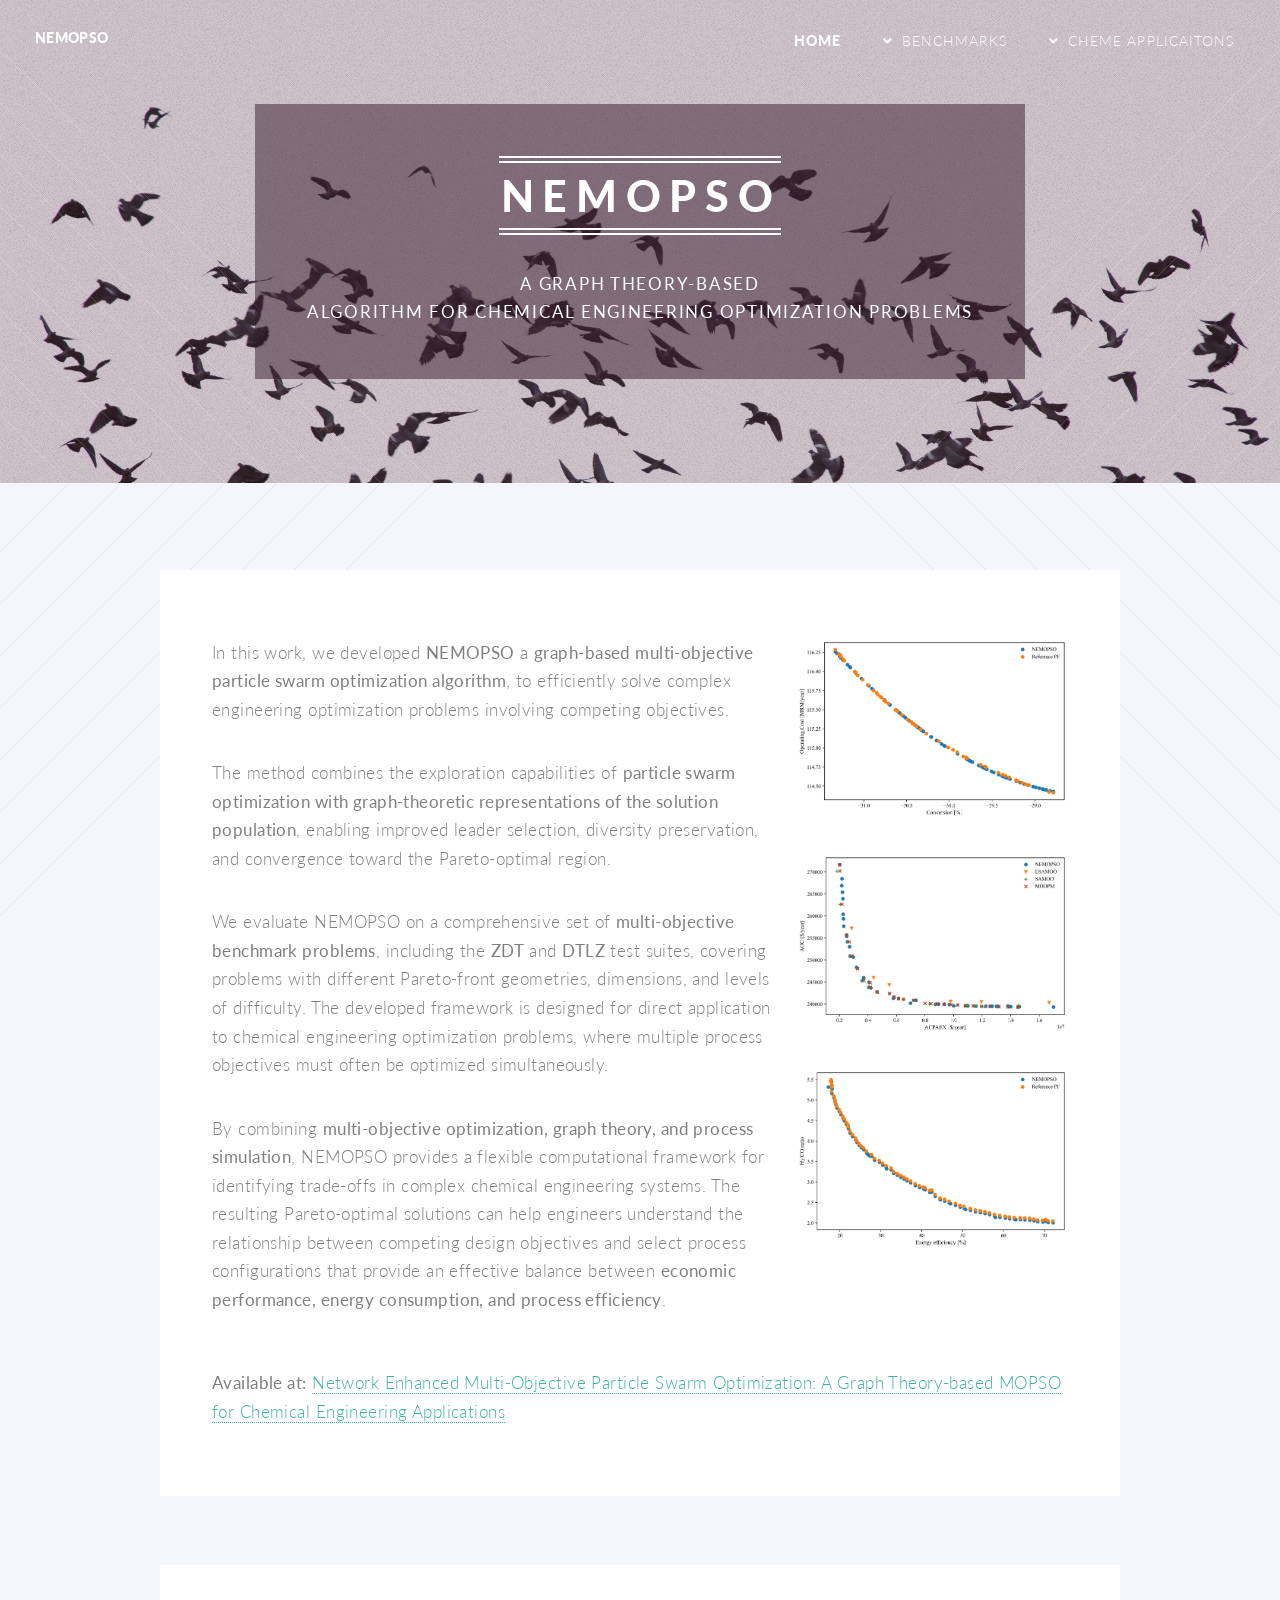
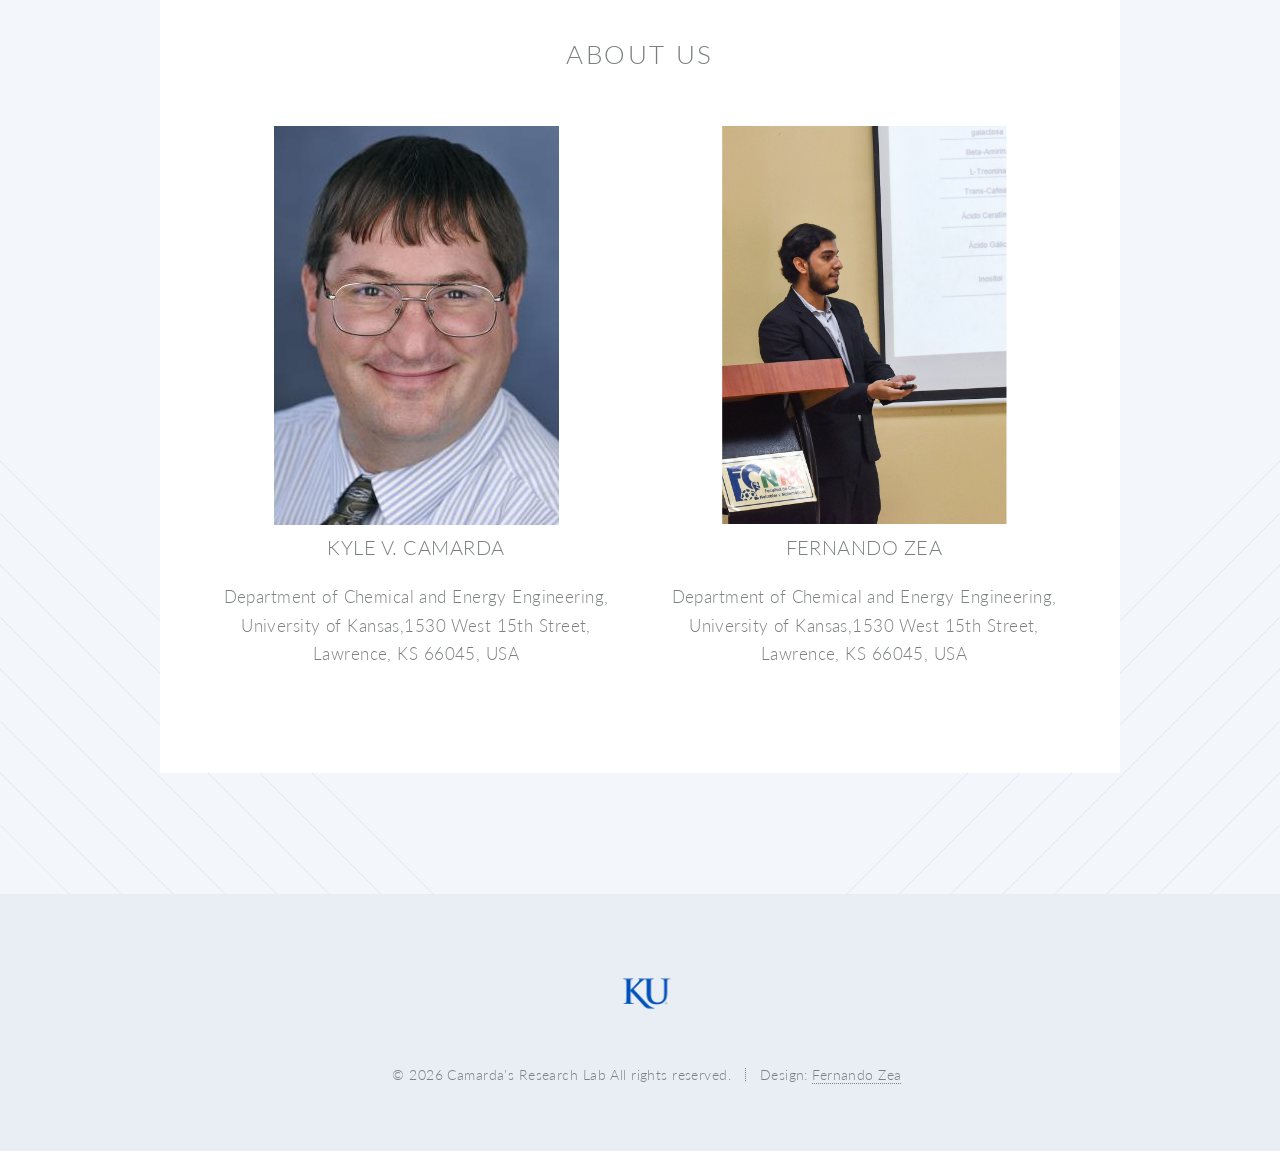
==== commit 2d039d99: "Update index.html" ====
--- a/index.html
+++ b/index.html
@@ -90,6 +90,12 @@
 										<a href="#" class="image featured"><img src="images/Fig_3_Pareto front comparison of reference problem and NEMOPSO TRM.jpg" alt="" /></a>
 									</section>
 								</div>
+
+								<div class="col-4 col-12 narrower imp-narrower">
+									<section>
+										<strong>Available at:</strong> <a href="https://www.sciencedirect.com/science/article/pii/S0098135426004205">Network Enhanced Multi-Objective Particle Swarm Optimization: A Graph Theory-based MOPSO for Chemical Engineering Applications</a>
+									</section>
+								</div>
 							</div>
 						</section>
 
@@ -161,4 +167,4 @@
 			<script src="assets/js/main.js"></script>
 
 	</body>
-</html>+</html>
